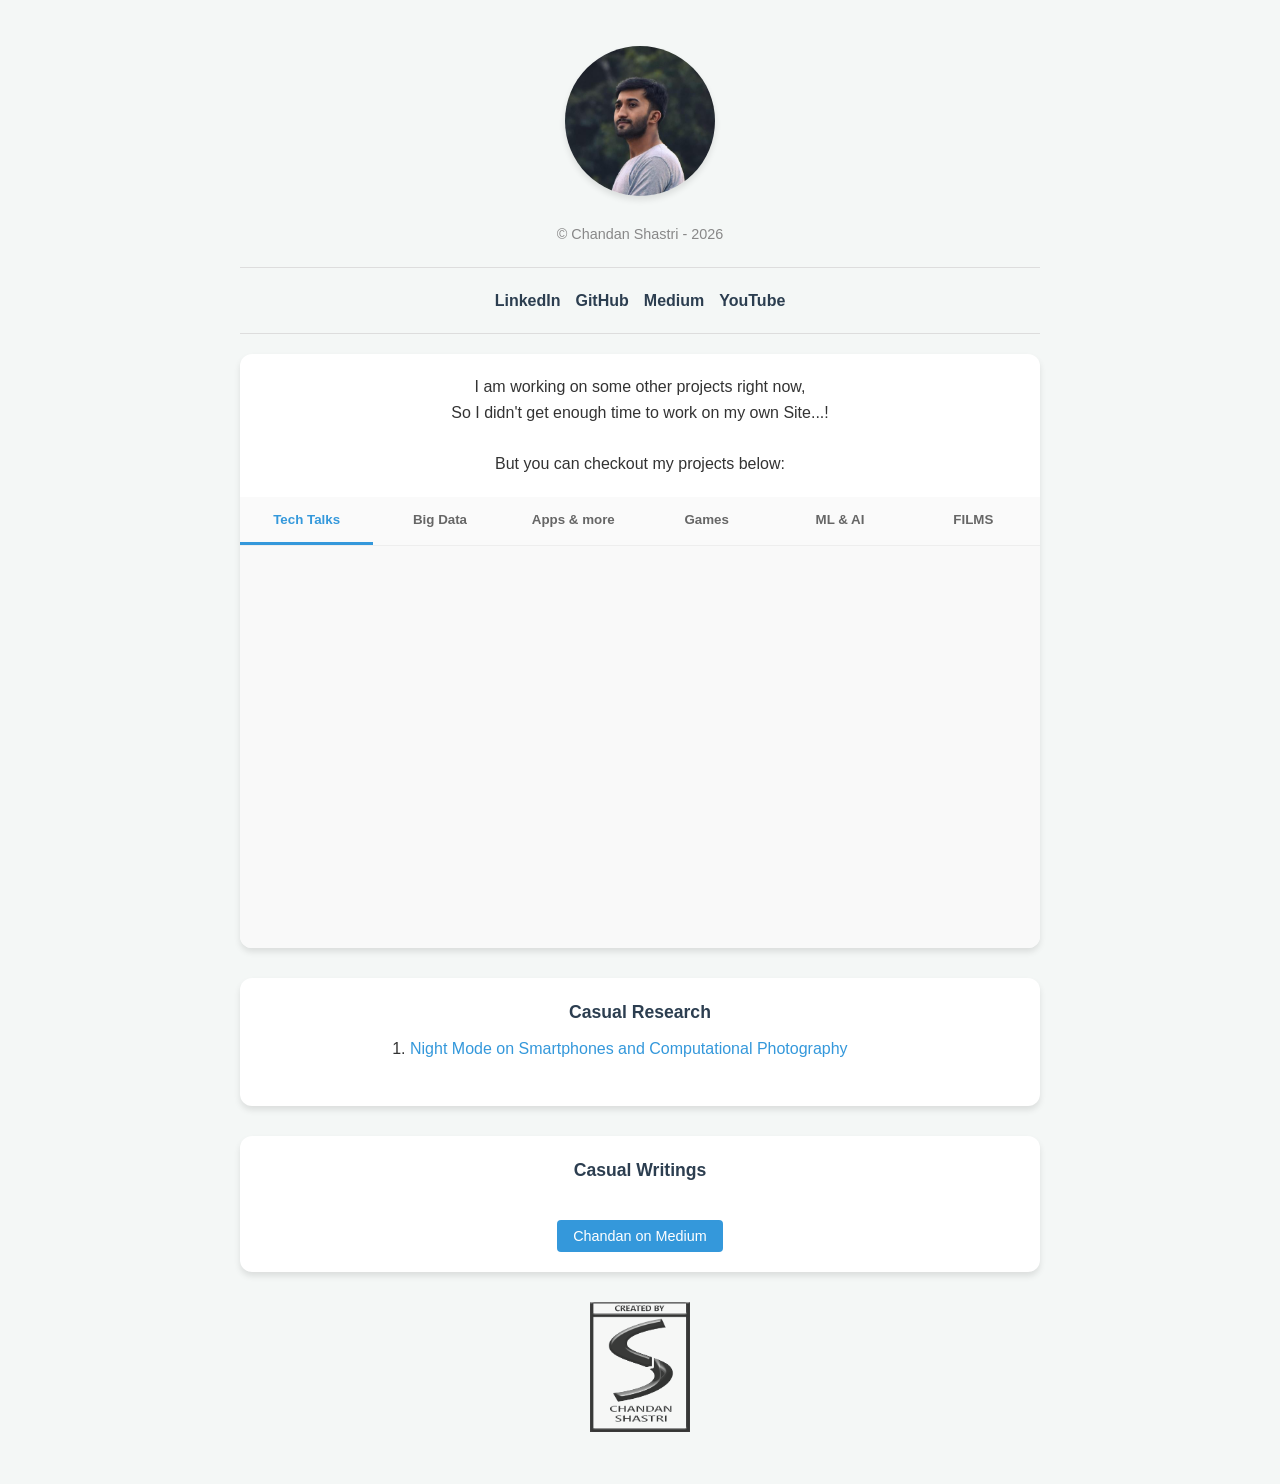
==== index.html @ 6ac726c1 "Refactor" ====
<!DOCTYPE html>
<html lang="en">

<head>
  <meta charset="utf-8">
  <meta name="Description" content="Official Site of Chandan Shastri">
  <meta name="viewport" content="width=device-width, initial-scale=1, shrink-to-fit=no">
  <link rel="icon" href="favicon.ico" type="image/x-icon">

  <title>Chandan Shastri's Showcase</title>

  <style>
    /* --- CSS Variables & Reset --- */
    :root {
      --primary-color: #2c3e50;
      --accent-color: #3498db;
      --bg-color: #f4f7f6;
      --card-bg: #ffffff;
      --text-color: #333;
      --light-text: #666;
      --shadow: 0 4px 6px rgba(0, 0, 0, 0.1);
      --radius: 12px;
    }

    * {
      box-sizing: border-box;
      margin: 0;
      padding: 0;
    }

    body {
      font-family: -apple-system, BlinkMacSystemFont, "Segoe UI", Roboto, Helvetica, Arial, sans-serif;
      background-color: var(--bg-color);
      color: var(--text-color);
      line-height: 1.6;
      display: flex;
      flex-direction: column;
      align-items: center;
      padding: 20px;
      min-height: 100vh;
    }

    /* --- Typography & Links --- */
    a {
      text-decoration: none;
      color: var(--accent-color);
      transition: color 0.2s;
    }

    a:hover {
      color: var(--primary-color);
    }

    h6 {
      font-size: 1.1rem;
      margin-bottom: 10px;
      color: var(--primary-color);
      font-weight: 600;
    }

    /* --- Layout Utilities --- */
    .container {
      width: 100%;
      max-width: 800px;
      margin: 0 auto;
    }

    .text-center {
      text-align: center;
    }

    .mt-4 {
      margin-top: 1.5rem;
    }

    .mb-4 {
      margin-bottom: 1.5rem;
    }

    hr {
      border: 0;
      border-top: 1px solid #ddd;
      margin: 20px 0;
    }

    /* --- Profile Section --- */
    .profile-img {
      width: 150px;
      height: 150px;
      border-radius: 50%;
      object-fit: cover;
      box-shadow: var(--shadow);
      transition: transform 0.3s ease;
    }

    .profile-img:hover {
      transform: scale(1.05);
    }

    .tooltip {
      position: relative;
      display: inline-block;
      margin-top: 10px;
      cursor: default;
    }

    .tooltip .tooltiptext {
      visibility: hidden;
      width: 220px;
      background-color: var(--primary-color);
      color: #fff;
      text-align: center;
      border-radius: 6px;
      padding: 5px 0;
      position: absolute;
      z-index: 1;
      bottom: 125%;
      /* Position above */
      left: 50%;
      margin-left: -110px;
      opacity: 0;
      transition: opacity 0.3s;
      font-size: 0.85rem;
    }

    .tooltip:hover .tooltiptext {
      visibility: visible;
      opacity: 1;
    }

    .social-links {
      display: flex;
      justify-content: center;
      gap: 15px;
      flex-wrap: wrap;
    }

    .social-links a {
      font-weight: 600;
      color: var(--primary-color);
    }

    .social-links a:hover {
      color: var(--accent-color);
      text-decoration: underline;
    }

    /* --- Cards --- */
    .card {
      background: var(--card-bg);
      border-radius: var(--radius);
      box-shadow: var(--shadow);
      overflow: hidden;
      margin-bottom: 30px;
      padding: 0;
    }

    .card-content {
      padding: 20px;
    }

    .card-footer {
      background: #f9f9f9;
      padding: 20px;
    }

    /* --- Tabs System --- */
    .tab-nav {
      display: flex;
      border-bottom: 1px solid #eee;
      background: #fafafa;
      overflow-x: auto;
      /* Scroll on mobile */
    }

    .tab-button {
      flex: 1;
      background: none;
      border: none;
      padding: 15px;
      cursor: pointer;
      font-weight: 600;
      color: var(--light-text);
      white-space: nowrap;
      transition: all 0.3s;
      border-bottom: 3px solid transparent;
    }

    .tab-button:hover {
      background-color: #eee;
    }

    .tab-button.active {
      color: var(--accent-color);
      border-bottom: 3px solid var(--accent-color);
    }

    .tab-content {
      display: none;
      padding: 20px;
      animation: fadeIn 0.4s;
    }

    .tab-content.active {
      display: block;
    }

    @keyframes fadeIn {
      from {
        opacity: 0;
      }

      to {
        opacity: 1;
      }
    }

    /* --- Buttons & Elements --- */
    .btn {
      display: inline-block;
      padding: 8px 16px;
      background-color: var(--accent-color);
      color: white;
      border-radius: 4px;
      font-size: 0.9rem;
      border: none;
      cursor: pointer;
      transition: background 0.3s;
    }

    .btn:hover {
      background-color: #2980b9;
      color: white;
    }

    .btn.disabled {
      background-color: #ccc;
      cursor: not-allowed;
    }

    .code-block {
      background: #eee;
      padding: 2px 6px;
      border-radius: 4px;
      font-family: monospace;
      font-size: 0.9em;
      display: inline-block;
      margin: 2px 0;
    }

    iframe {
      max-width: 100%;
      border-radius: 8px;
    }

    /* --- Footer Logo --- */
    .footer-logo {
      width: 100px;
      opacity: 0.8;
      transition: opacity 0.3s;
    }

    .footer-logo:hover {
      opacity: 1;
    }
  </style>
</head>

<body id="bodyplace" oncontextmenu="alert('Come on..! My site is not THAT good..!   :-) ')">

  <header class="text-center container">
    <br>
    <img src="imgs/chandanshastri.jpg" alt="Chandan Shastri" class="profile-img">
    <br>
    <div class="tooltip">
      <span class="tooltiptext">A Developer who develops Programs, Products, and Stories</span>
      <div id="year" style="font-size: 0.9rem; margin-top: 10px; color: #888;"></div>
    </div>

    <div id='welcomeback'></div>

    <hr>

    <div class="social-links">
      <a href="https://linkedin.com/in/chandanshastri" rel="noopener" target="_blank">LinkedIn</a>
      <a href="https://github.com/ChandanShastri" rel="noopener" target="_blank">GitHub</a>
      <a href="https://medium.com/@chandan-shastri" rel="noopener" target="_blank">Medium</a>
      <a href="https://youtube.com/c/chandanshastri" rel="noopener" target="_blank">YouTube</a>
    </div>
    <hr>
  </header>

  <main class="container">
    <div class="card">
      <div class="card-content text-center">
        <p>I am working on some other projects right now,<br>
          So I didn't get enough time to work on my own Site...!<br><br>
          But you can checkout my projects below:</p>
      </div>

      <nav class="tab-nav">
        <button class="tab-button active" onclick="openTab(event, 'cs_techtalks')">Tech Talks</button>
        <button class="tab-button" onclick="openTab(event, 'bigdata')">Big Data</button>
        <button class="tab-button" onclick="openTab(event, 'cs_apps')">Apps &amp; more</button>
        <button class="tab-button" onclick="openTab(event, 'cs_games')">Games</button>
        <button class="tab-button" onclick="openTab(event, 'cs_ml')">ML &amp; AI</button>
        <button class="tab-button" onclick="openTab(event, 'cs_films')">FILMS</button>
      </nav>

      <div class="card-footer text-center">

        <div id="cs_techtalks" class="tab-content active">
          <iframe title="Chandan Shastri's Talks" width="100%" height="315" style="max-width: 450px;"
            src="https://www.youtube.com/embed/HqDNjKnf98M" frameborder="0"
            allow="accelerometer; autoplay; encrypted-media; gyroscope; picture-in-picture" allowfullscreen></iframe>
        </div>

        <div id="bigdata" class="tab-content">
          <p>Checkout My Custom DataScience Workspace (aka cs_ds),<br>
            Specially crafted for plug and play development on Hadoop and Spark.</p>
          <br>
          <p><i>System Requirements: Docker Desktop, Min. 8 GB RAM, Min. 6 GB Disk Space.</i></p>
          <br>
          <a rel="noopener" target="_blank"
            href='https://medium.com/@chandanrshastri/custom-data-science-workspace-using-docker-6629f5218ccd'><b>Read
              the Backstory</b></a>
          <br><br>
          <div
            style="text-align: left; background: #333; color: #fff; padding: 15px; border-radius: 6px; overflow-x: auto; font-family: monospace; font-size: 0.85rem;">
            docker pull chandanshastri/cs_ds_v1.21<br>
            docker run --hostname csds --name cs_ds -it --entrypoint /bin/bash chandanshastri/cs_ds_v1.21:latest
          </div>
          <br>
          <hr>
          <p>Don't want to bother with Docker on Windows?</p>
          <a href='https://sourceforge.net/projects/chandanshastri-csds/files/' rel="noopener" target="_blank">Download
            my Custom Package instead</a>
          <br>
          <small><i>(Includes Compatible Python Installer and JDK)</i></small>
          <br><br>
          <p><b>Instructions:</b><br>Extract -> Run the setup.cmd -> view the generated README file.<br>Configure
            hdfs-site.xml and spark-defaults.conf files.<br>(Replace '\' with '/' in paths)</p>
        </div>

        <div id="cs_ml" class="tab-content">
          <button type="button" class="btn disabled">( Under Construction )</button>
        </div>

        <div id="cs_apps" class="tab-content">
          <a href="apps/certgen/index.html"><button type="button" class="btn">Certificate Creator</button></a>
        </div>

        <div id="cs_games" class="tab-content">
          <a href="games/snake/index.html"><button type="button" class="btn">Snake Game</button></a>
        </div>

        <div id="cs_apps" class="tab-content">
          <a href="https://hub.docker.com/u/chandanshastri" rel="noopener" target="_blank">
            <button type="button" class="btn">Chandan on Docker Hub</button>
          </a>
        </div>

      </div>
    </div>

    <div class="card">
      <div class="card-content">
        <div class="text-center">
          <h6>Casual Research</h6>
        </div>
        <ol style="padding-left: 20px; max-width: 500px; margin: 0 auto;">
          <li class="mb-4"><a href="https://youtu.be/HqDNjKnf98M" rel="noopener" target="_blank">Night Mode on
              Smartphones and Computational Photography</a></li>
        </ol>
      </div>
    </div>

    <div class="card">
      <div class="card-content text-center">
        <h6>Casual Writings</h6>
        <br>
        <a href="https://medium.com/@chandan-shastri" rel="noopener" target="_blank">
          <button type="button" class="btn">Chandan on Medium</button>
        </a>
      </div>
    </div>

    <div class="text-center mb-4">
      <img src="imgs/cs_logo.png" class="footer-logo" alt="Chandan Shastri's Logo">
    </div>

    <div id="footer-mobile"></div>

  </main>

  <script>
    // Tab Switching Logic
    function openTab(evt, tabName) {
      // Hide all tab content
      var tabcontent = document.getElementsByClassName("tab-content");
      for (var i = 0; i < tabcontent.length; i++) {
        tabcontent[i].classList.remove("active");
      }

      // Remove active class from all buttons
      var tablinks = document.getElementsByClassName("tab-button");
      for (var i = 0; i < tablinks.length; i++) {
        tablinks[i].classList.remove("active");
      }

      // Show the specific tab and activate button
      document.getElementById(tabName).classList.add("active");
      evt.currentTarget.classList.add("active");
    }

    // Date Logic
    document.getElementById('year').innerHTML = "&copy; Chandan Shastri - " + (new Date().getFullYear());

    // Debugging Function
    function cs_web() {
      console.log('Chandan Shastri\'s Workspace :  ')
      console.log(screen.width);
      console.log(window.screen.orientation)
      console.log(navigator.platform)
    }

    // Note: The original site had a check here to warn mobile users. 
    // This new CSS is responsive, so the warning is mostly redundant, 
    // but preserving the logic structure in case you want to insert a specific mobile footer.
    if (screen.width < 720) {
      // Intentionally left blank or can be used for specific mobile-only text
      // document.getElementById('footer-mobile').innerHTML="..."; 
    }
  </script>

  <script async src="https://www.googletagmanager.com/gtag/js?id=UA-124730361-2"></script>
  <script>
    window.dataLayer = window.dataLayer || [];
    function gtag() { dataLayer.push(arguments); }
    gtag('js', new Date());
    gtag('config', 'UA-124730361-2');
  </script>

  <script type="text/javascript">
    (function (c, l, a, r, i, t, y) {
      c[a] = c[a] || function () { (c[a].q = c[a].q || []).push(arguments) };
      t = l.createElement(r); t.async = 1; t.src = "https://www.clarity.ms/tag/" + i;
      y = l.getElementsByTagName(r)[0]; y.parentNode.insertBefore(t, y);
    })(window, document, "clarity", "script", "dvrksvhehn");
  </script>

</body>

</html>
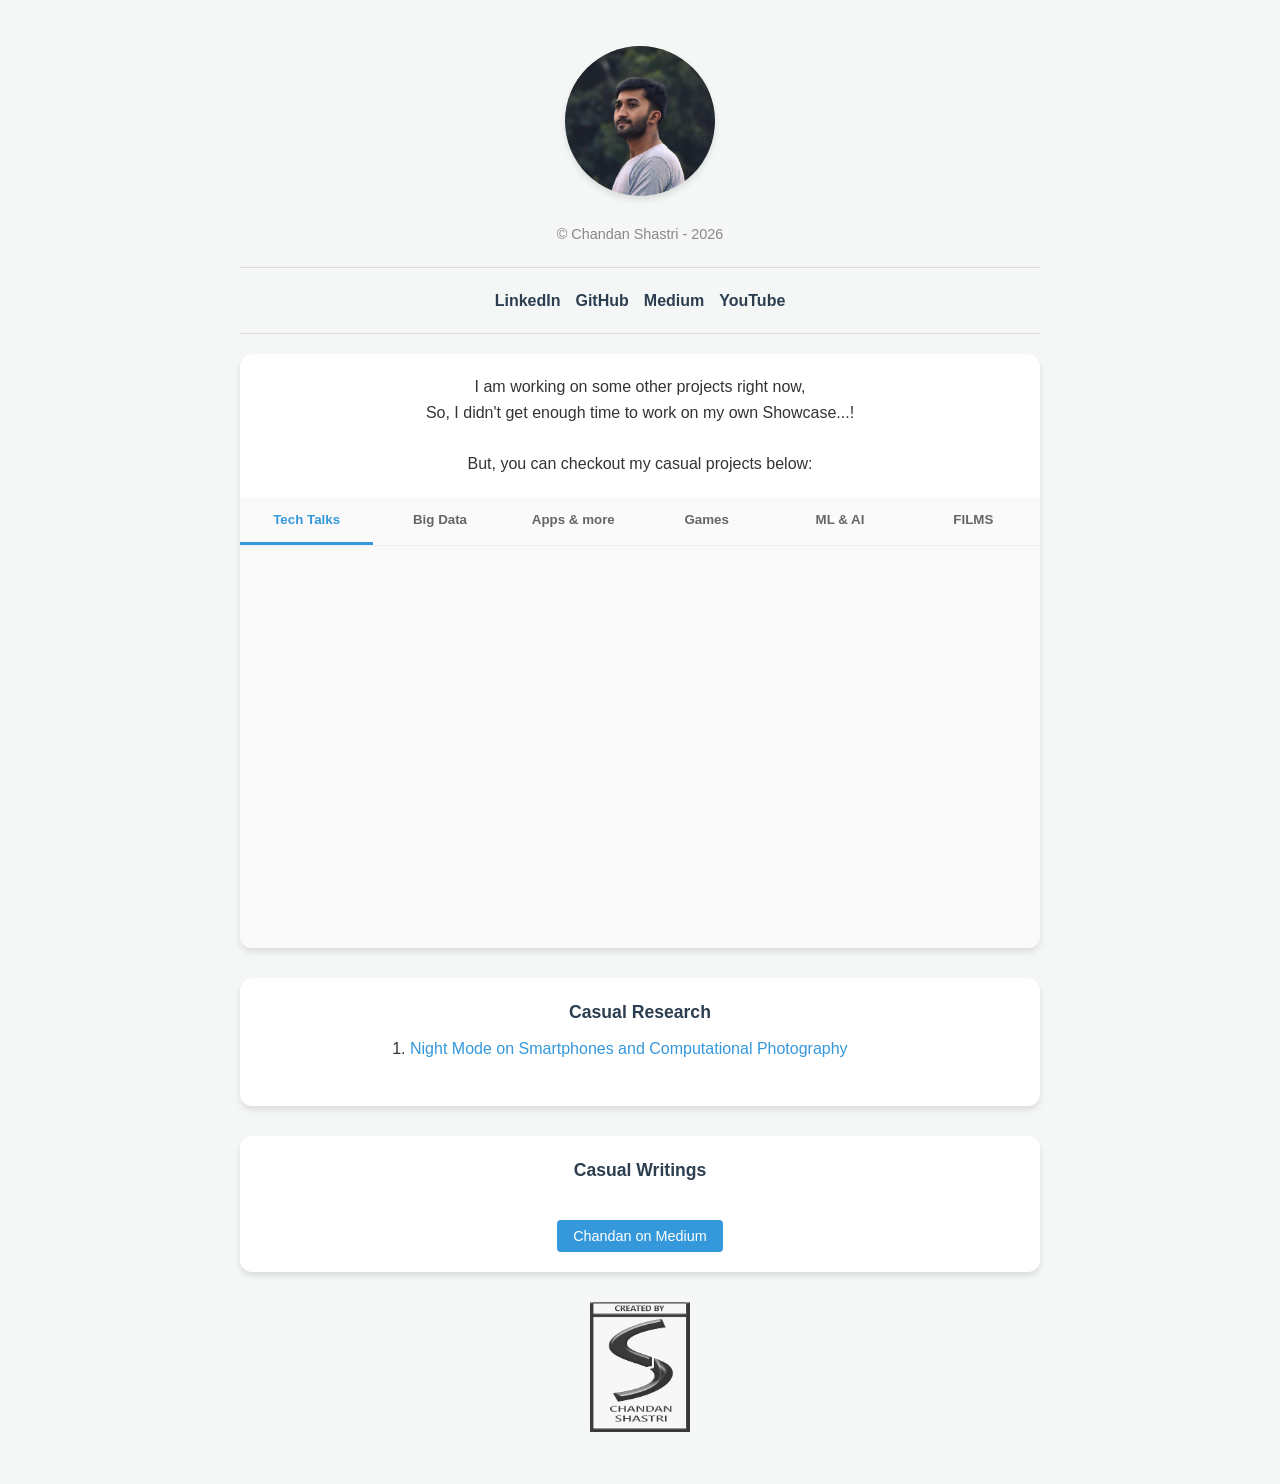
==== commit f74b6de6: "Refactor" ====
--- a/index.html
+++ b/index.html
@@ -294,8 +294,8 @@
     <div class="card">
       <div class="card-content text-center">
         <p>I am working on some other projects right now,<br>
-          So I didn't get enough time to work on my own Site...!<br><br>
-          But you can checkout my projects below:</p>
+          So, I didn't get enough time to work on my own Showcase...!<br><br>
+          But, you can checkout my casual projects below:</p>
       </div>
 
       <nav class="tab-nav">
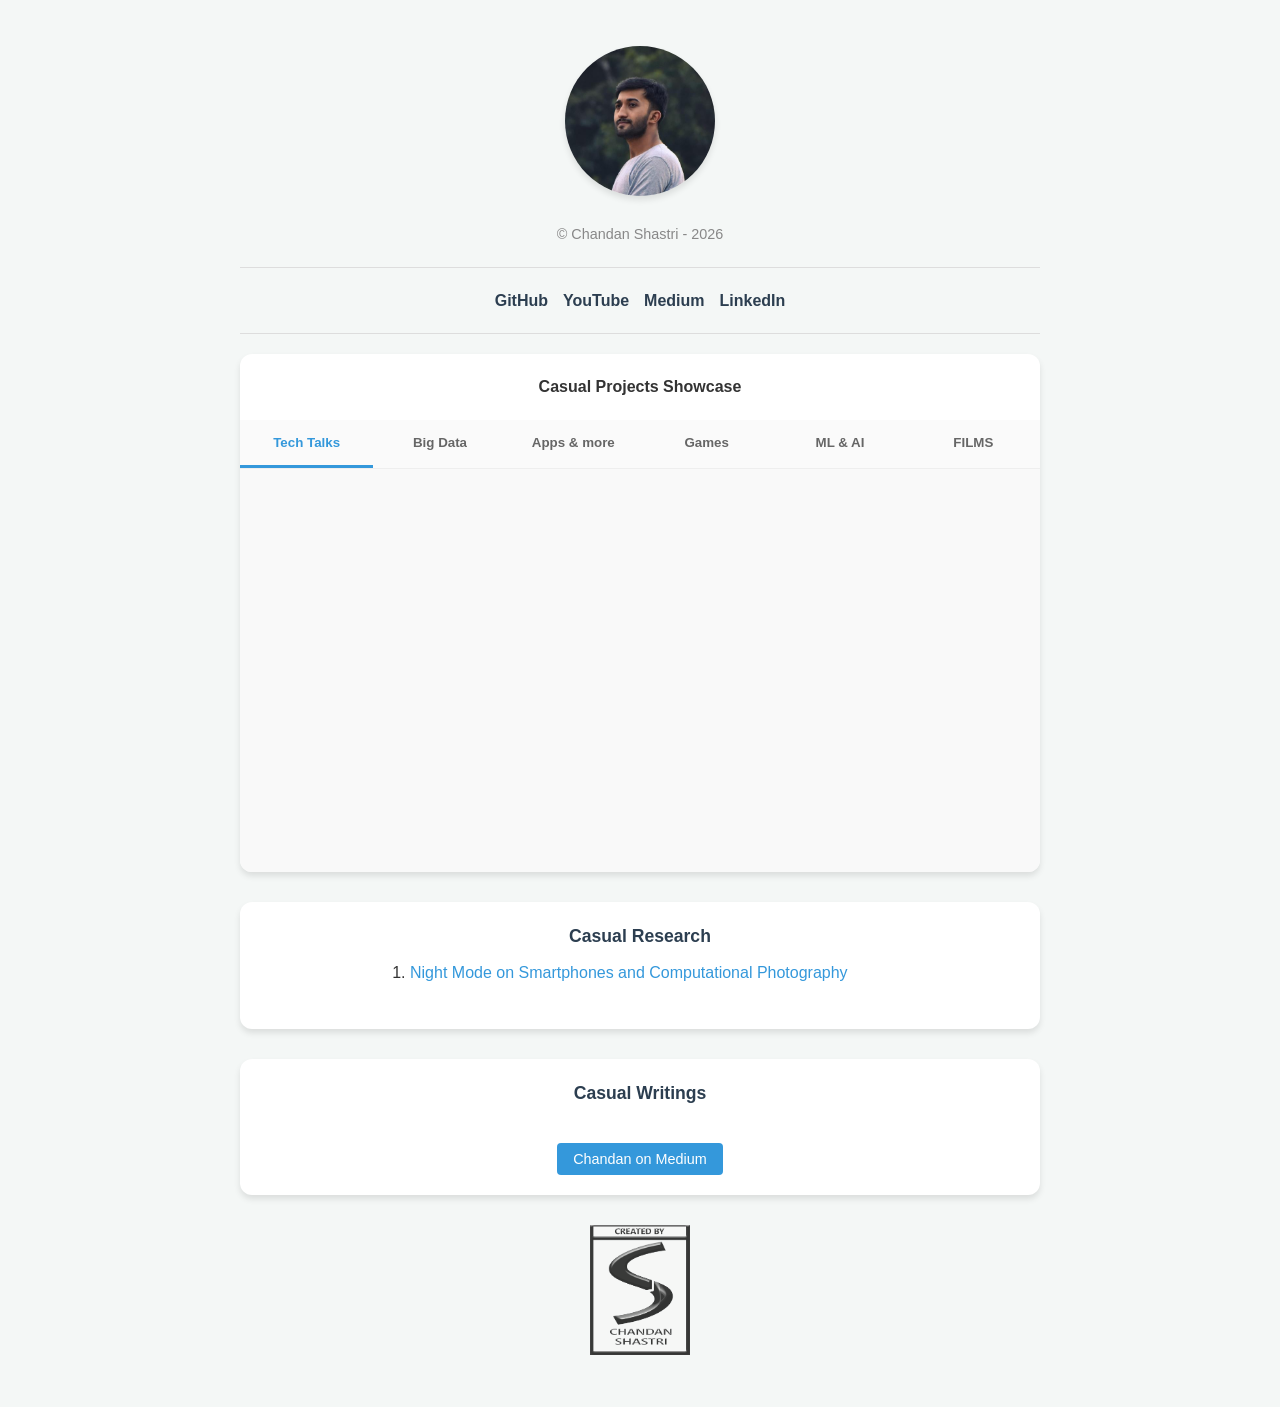
==== commit ade8a6ae: "UI Updates" ====
--- a/index.html
+++ b/index.html
@@ -263,6 +263,75 @@
     .footer-logo:hover {
       opacity: 1;
     }
+
+    /* --- Carousel Layout --- */
+    .carousel-container {
+      display: flex;
+      overflow-x: auto;
+      gap: 15px;
+      padding: 10px 5px;
+      scroll-snap-type: x mandatory;
+      -webkit-overflow-scrolling: touch;
+      /* Smooth scrolling on iOS */
+      scrollbar-width: none;
+      /* Firefox */
+      margin-bottom: 10px;
+    }
+
+    .carousel-container::-webkit-scrollbar {
+      display: none;
+      /* Chrome, Safari, Opera */
+    }
+
+    .carousel-container>* {
+      flex: 0 0 auto;
+      scroll-snap-align: start;
+    }
+
+    /* --- Tile/Card Design --- */
+    .tile {
+      background: var(--card-bg);
+      border-radius: var(--radius);
+      padding: 20px;
+      min-width: 220px;
+      max-width: 240px;
+      box-shadow: 0 2px 5px rgba(0, 0, 0, 0.05);
+      border: 1px solid #eee;
+      display: flex;
+      flex-direction: column;
+      justify-content: center;
+      text-align: left;
+      transition: transform 0.2s, box-shadow 0.2s;
+      cursor: pointer;
+      color: inherit;
+      /* Inherit text color */
+      text-decoration: none;
+      /* Remove underline from links */
+    }
+
+    .tile:hover {
+      transform: translateY(-5px);
+      box-shadow: var(--shadow);
+    }
+
+    .tile h3 {
+      font-size: 1.1rem;
+      margin-bottom: 8px;
+      color: var(--primary-color);
+      margin-top: 0;
+    }
+
+    .tile p {
+      font-size: 0.9rem;
+      color: var(--light-text);
+      line-height: 1.4;
+      margin: 0;
+    }
+
+    /* Adjust link colors inside tiles */
+    .tile:hover h3 {
+      color: var(--accent-color);
+    }
   </style>
 </head>
 
@@ -282,10 +351,10 @@
     <hr>
 
     <div class="social-links">
+      <a href="https://github.com/ChandanShastri" rel="noopener" target="_blank">GitHub</a>
+      <a href="https://youtube.com/c/chandanshastri" rel="noopener" target="_blank">YouTube</a>
+      <a href="https://medium.com/@chandan-shastri" rel="noopener" target="_blank">Medium</a>
       <a href="https://linkedin.com/in/chandanshastri" rel="noopener" target="_blank">LinkedIn</a>
-      <a href="https://github.com/ChandanShastri" rel="noopener" target="_blank">GitHub</a>
-      <a href="https://medium.com/@chandan-shastri" rel="noopener" target="_blank">Medium</a>
-      <a href="https://youtube.com/c/chandanshastri" rel="noopener" target="_blank">YouTube</a>
     </div>
     <hr>
   </header>
@@ -293,9 +362,7 @@
   <main class="container">
     <div class="card">
       <div class="card-content text-center">
-        <p>I am working on some other projects right now,<br>
-          So, I didn't get enough time to work on my own Showcase...!<br><br>
-          But, you can checkout my casual projects below:</p>
+        <b>Casual Projects Showcase</b>
       </div>
 
       <nav class="tab-nav">
@@ -310,23 +377,19 @@
       <div class="card-footer text-center">
 
         <div id="cs_techtalks" class="tab-content active">
-          <iframe title="Chandan Shastri's Talks" width="100%" height="315" style="max-width: 450px;"
-            src="https://www.youtube.com/embed/HqDNjKnf98M" frameborder="0"
-            allow="accelerometer; autoplay; encrypted-media; gyroscope; picture-in-picture" allowfullscreen></iframe>
+          <iframe title="Chandan Shastri's Talks" width="100%" height="315" style="max-width: 450px;" src="https://www.youtube.com/embed/HqDNjKnf98M" frameborder="0" allow="accelerometer; autoplay; encrypted-media; gyroscope; picture-in-picture" allowfullscreen></iframe>
         </div>
 
         <div id="bigdata" class="tab-content">
-          <p>Checkout My Custom DataScience Workspace (aka cs_ds),<br>
-            Specially crafted for plug and play development on Hadoop and Spark.</p>
+          <p>Checkout My Custom Data Science Workspace,<br>
+            Specially crafted for plug and play development on Hadoop and Spark. <br> ( This is a Legacy Project now, Created in 2020 )</p>
           <br>
           <p><i>System Requirements: Docker Desktop, Min. 8 GB RAM, Min. 6 GB Disk Space.</i></p>
           <br>
-          <a rel="noopener" target="_blank"
-            href='https://medium.com/@chandanrshastri/custom-data-science-workspace-using-docker-6629f5218ccd'><b>Read
+          <a rel="noopener" target="_blank" href='https://medium.com/@chandanrshastri/custom-data-science-workspace-using-docker-6629f5218ccd'><b>Read
               the Backstory</b></a>
           <br><br>
-          <div
-            style="text-align: left; background: #333; color: #fff; padding: 15px; border-radius: 6px; overflow-x: auto; font-family: monospace; font-size: 0.85rem;">
+          <div style="text-align: left; background: #333; color: #fff; padding: 15px; border-radius: 6px; overflow-x: auto; font-family: monospace; font-size: 0.85rem;">
             docker pull chandanshastri/cs_ds_v1.21<br>
             docker run --hostname csds --name cs_ds -it --entrypoint /bin/bash chandanshastri/cs_ds_v1.21:latest
           </div>
@@ -343,21 +406,39 @@
         </div>
 
         <div id="cs_ml" class="tab-content">
-          <button type="button" class="btn disabled">( Under Construction )</button>
+          <div class="carousel-container">
+            <div class="tile disabled" style="opacity: 0.6; cursor: default;">
+              <h3>Under Construction</h3>
+              <p>Check back later for ML & AI projects.</p>
+            </div>
+          </div>
         </div>
 
         <div id="cs_apps" class="tab-content">
-          <a href="apps/certgen/index.html"><button type="button" class="btn">Certificate Creator</button></a>
+          <div class="carousel-container">
+            <a href="apps/certgen/index.html" rel="noopener" target="_blank" class="tile">
+              <h3>Certificate Creator</h3>
+              <p>Generate custom SSL certificates easily and securely.</p>
+            </a>
+            <a href="https://hub.docker.com/u/chandanshastri" rel="noopener" target="_blank" class="tile">
+              <h3>Docker Hub</h3>
+              <p>Explore my container images and development environments.</p>
+            </a>
+          </div>
         </div>
 
         <div id="cs_games" class="tab-content">
-          <a href="games/snake/index.html"><button type="button" class="btn">Snake Game</button></a>
-        </div>
-
-        <div id="cs_apps" class="tab-content">
-          <a href="https://hub.docker.com/u/chandanshastri" rel="noopener" target="_blank">
-            <button type="button" class="btn">Chandan on Docker Hub</button>
-          </a>
+          <div class="carousel-container">
+            <a href="games/snake/index.html" rel="noopener" target="_blank" class="tile">
+              <h3>Snake Game</h3>
+              <p>Play the classic retro snake game, modernized for touch screens.</p>
+            </a>
+            <a href="games/word-guess/index.html" rel="noopener" target="_blank" class="tile">
+              <h3>Word Guess</h3>
+              <p>Test your vocabulary skills with this word guessing game. Uses random Wikipedia articles as a source of
+                words.</p>
+            </a>
+          </div>
         </div>
 
       </div>
